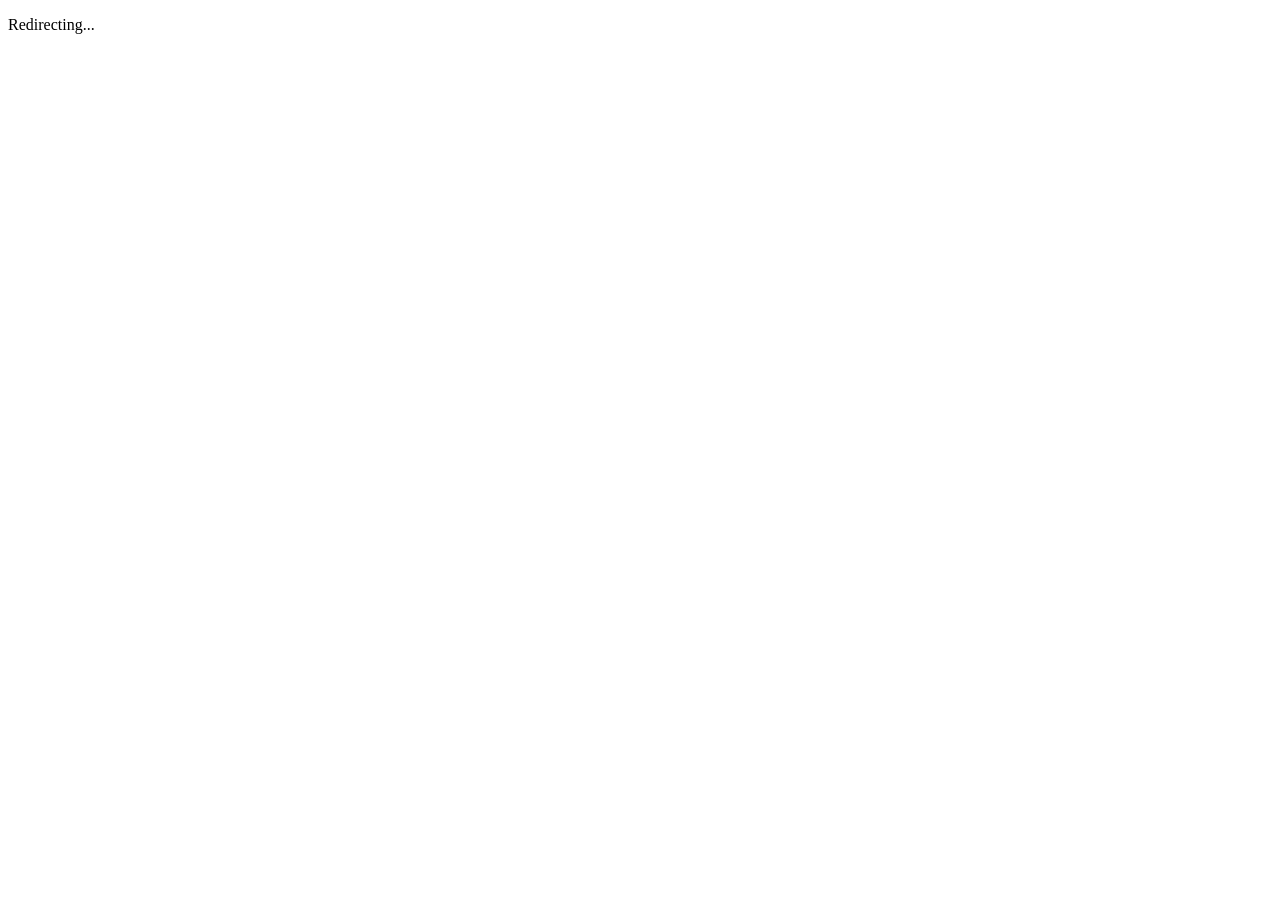
==== index.html @ 4ca46be7 "Add files via upload" ====
<!DOCTYPE html>
<html lang="en">
<head>
    <meta charset="UTF-8">
    <meta name="viewport" content="width=device-width, initial-scale=1.0">
    <title>UPAY NGO, Nagpur — Student Progress Management</title>
    <link rel="icon" type="image/png" href="assets/upay_logo.png">
    <script src="js/storage.js"></script>
    <script>
        const session = getSession();
        if (session && session.loggedIn) {
            window.location.href = 'pages/dashboard.html';
        } else {
            window.location.href = 'login.html';
        }
    </script>
</head>
<body>
    <p>Redirecting...</p>
</body>
</html>
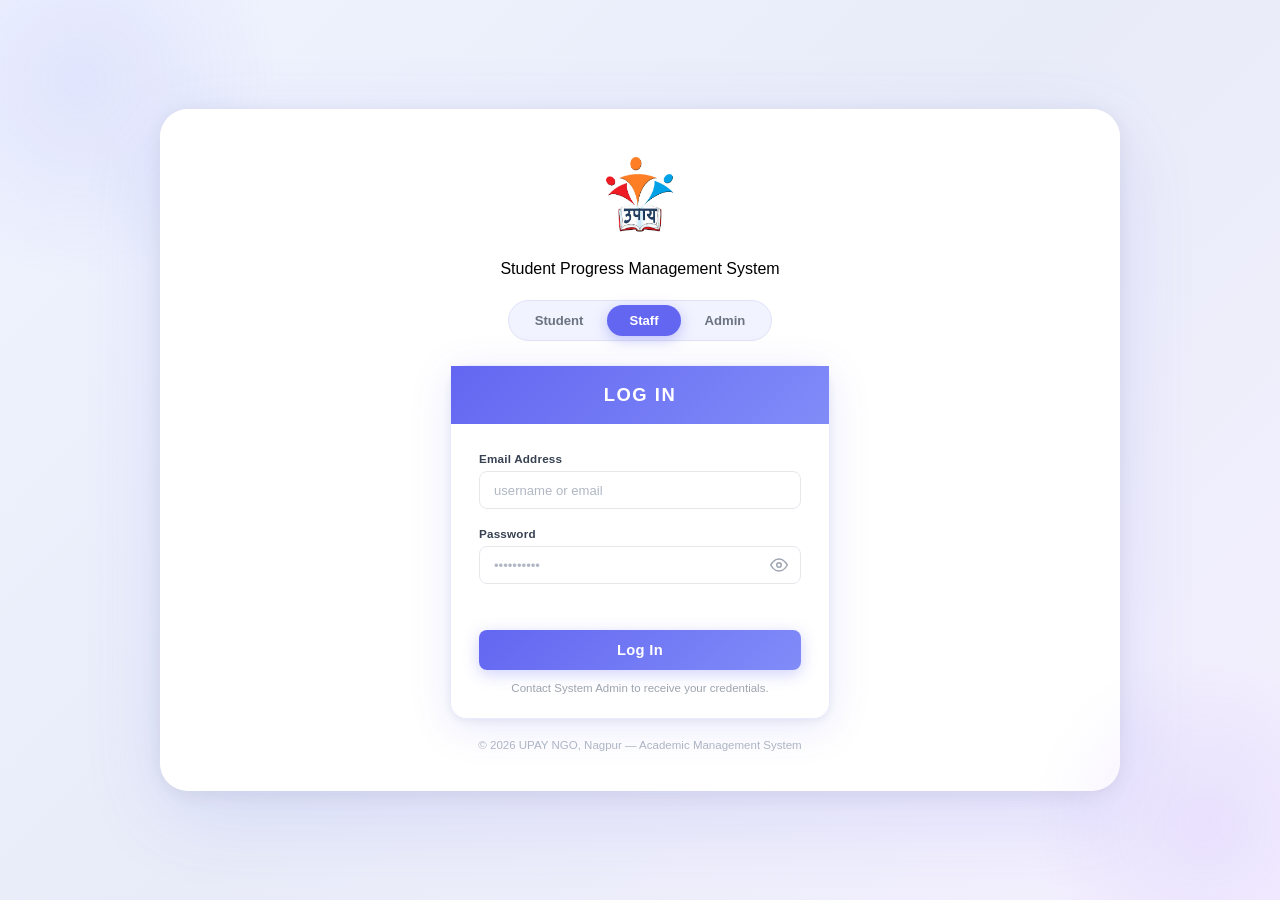
==== commit 92d1c281: "Update" ====
--- a/index.html
+++ b/index.html
@@ -9,7 +9,7 @@
     <script>
         const session = getSession();
         if (session && session.loggedIn) {
-            window.location.href = 'pages/dashboard.html';
+            window.location.href = './dashboard.html';
         } else {
             window.location.href = 'login.html';
         }
